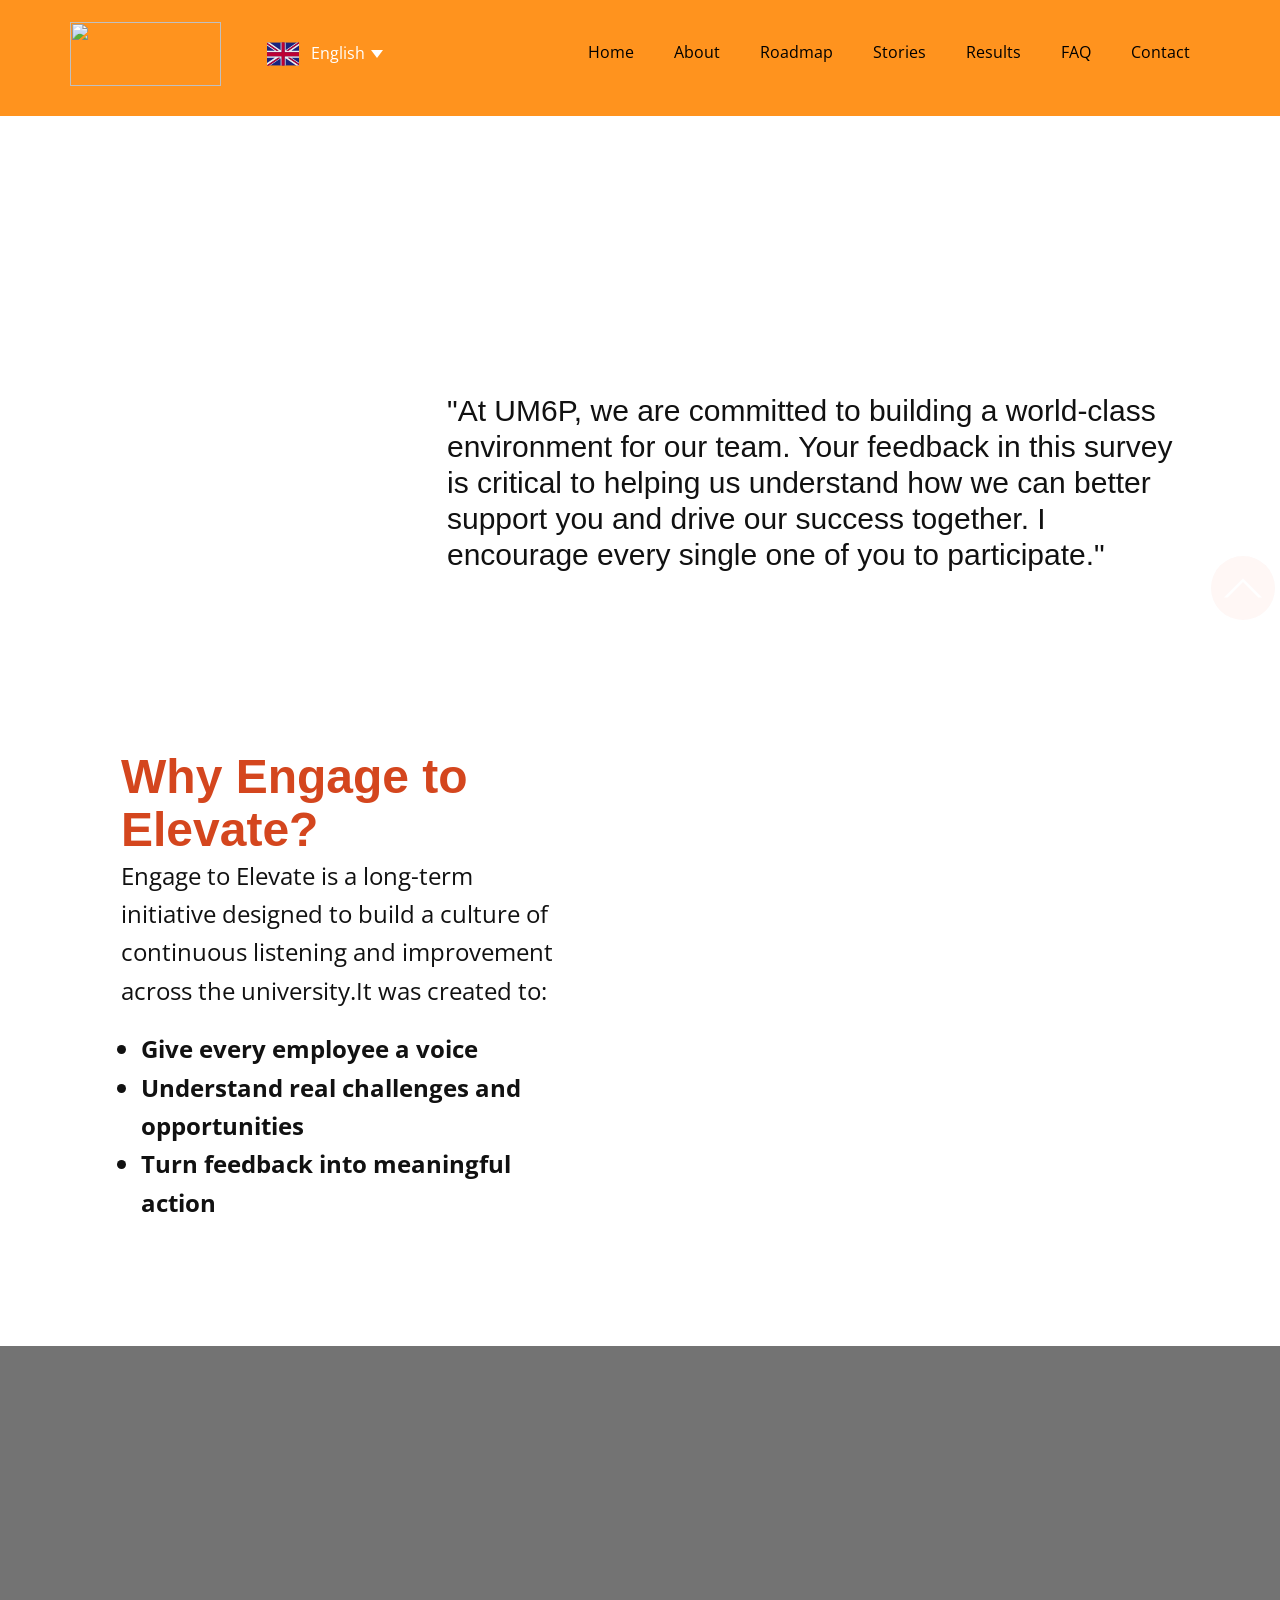
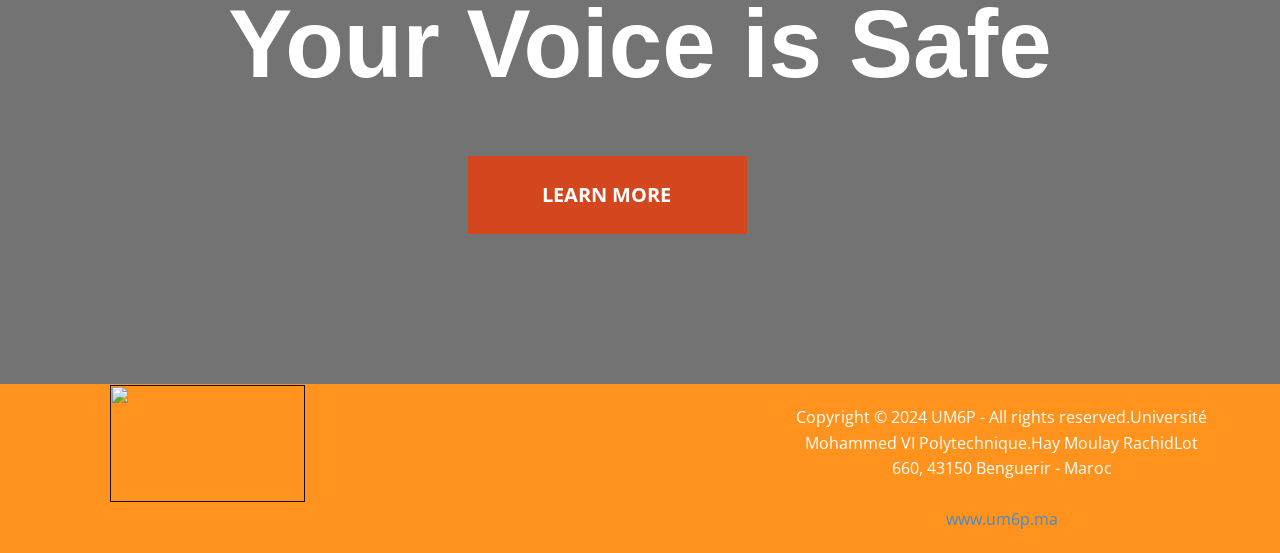
==== E2E-About.html @ 4bca71d7 "Add files via upload" ====
<!DOCTYPE html>
<html style="font-size: 16px;" lang="en-US"><head>
    <meta name="viewport" content="width=device-width, initial-scale=1.0">
    <meta charset="utf-8">
    <meta name="keywords" content="​Why Engage to Elevate?, ​&nbsp;​Your Voice is Safe">
    <meta name="description" content="">
    <title>E2E About</title>
    <link rel="stylesheet" href="nicepage.css" media="screen">
<link rel="stylesheet" href="E2E-About.css" media="screen">
    <script class="u-script" type="text/javascript" src="jquery.js" defer=""></script>
    <script class="u-script" type="text/javascript" src="nicepage.js" defer=""></script>
    <meta name="generator" content="Nicepage 8.4.0, nicepage.com">
    <link rel="icon" href="images/favicon.png">
    
    
    
    
    
    
    <link id="u-page-google-font" rel="stylesheet" href="https://fonts.googleapis.com/css2?display=swap&amp;family=Open+Sans:ital,wght@0,300;0,400;0,500;0,600;0,700;0,800;1,300;1,400;1,500;1,600;1,700;1,800">
    <script type="application/ld+json">{
		"@context": "http://schema.org",
		"@type": "Organization",
		"name": "engage2elevate",
		"logo": "images/Engage2ElevateLogo.png"
}</script>
    <meta name="theme-color" content="#478ac9">
    <meta property="og:title" content="E2E About">
    <meta property="og:description" content="">
    <meta property="og:type" content="website">
  <meta data-intl-tel-input-cdn-path="intlTelInput/"></head>
  <body data-path-to-root="./" data-include-products="false" class="u-body u-clearfix u-xxl-mode" data-lang="en"><header class="u-clearfix u-custom-color-1 u-header u-header" id="header"><div class="u-clearfix u-sheet u-sheet-1">
        <a href="#" class="u-image u-logo u-image-1" data-image-width="1593" data-image-height="675" data-lang-fr="#" data-lang-en="#">
          <img src="images/Engage2ElevateLogo.png" class="u-logo-image u-logo-image-1">
        </a>
        <nav class="u-menu u-menu-one-level u-offcanvas u-menu-1" role="navigation">
          <div class="menu-collapse" style="font-size: 1rem; letter-spacing: 0px;">
            <a class="u-button-style u-custom-border u-custom-left-right-menu-spacing u-custom-padding-bottom u-custom-text-active-color u-custom-text-color u-custom-text-hover-color u-custom-top-bottom-menu-spacing u-hamburger-link u-nav-link u-text-active-palette-1-base u-text-custom-color-3 u-text-hover-palette-2-base" href="#" tabindex="-1" aria-label="Open menu" aria-controls="c2e6">
              <svg class="u-svg-link" viewBox="0 0 24 24"><use xlink:href="#menu-hamburger"></use></svg>
              <svg class="u-svg-content" version="1.1" id="menu-hamburger" viewBox="0 0 16 16" x="0px" y="0px" xmlns:xlink="http://www.w3.org/1999/xlink" xmlns="http://www.w3.org/2000/svg"><g><rect y="1" width="16" height="2"></rect><rect y="7" width="16" height="2"></rect><rect y="13" width="16" height="2"></rect>
</g></svg>
            </a>
          </div>
          <div class="u-custom-menu u-nav-container">
            <ul role="menubar" class="u-nav u-unstyled u-nav-1"><li role="none" class="u-nav-item"><a role="menuitem" class="u-button-style u-nav-link u-text-active-black u-text-black u-text-hover-custom-color-3 u-nav-link-2" href="./" data-lang-fr="{&quot;content&quot;:&quot;Accueil&quot;,&quot;href&quot;:&quot;Home.html&quot;}" data-lang-en="{&quot;content&quot;:&quot;Home&quot;,&quot;href&quot;:&quot;Home.html&quot;}">Home</a>
</li><li role="none" class="u-nav-item"><a role="menuitem" class="u-button-style u-nav-link u-text-active-black u-text-black u-text-hover-custom-color-3 u-nav-link-2" href="E2E-About.html" data-lang-fr="{&quot;content&quot;:&quot;À propos&quot;,&quot;href&quot;:&quot;E2E-About.html&quot;}" data-lang-en="{&quot;content&quot;:&quot;About&quot;,&quot;href&quot;:&quot;E2E-About.html&quot;}">About</a>
</li><li role="none" class="u-nav-item"><a role="menuitem" class="u-button-style u-nav-link u-text-active-black u-text-black u-text-hover-custom-color-3 u-nav-link-2" href="E2E-Roadmap.html" data-lang-fr="{&quot;content&quot;:&quot;Feuille de route&quot;,&quot;href&quot;:&quot;E2E-Roadmap.html&quot;}" data-lang-en="{&quot;content&quot;:&quot;Roadmap&quot;,&quot;href&quot;:&quot;E2E-Roadmap.html&quot;}">Roadmap</a>
</li><li role="none" class="u-nav-item"><a role="menuitem" class="u-button-style u-nav-link u-text-active-black u-text-black u-text-hover-custom-color-3 u-nav-link-2" href="E2E-Stories.html" data-lang-fr="{&quot;content&quot;:&quot;Histoires&quot;,&quot;href&quot;:&quot;E2E-Stories.html&quot;}" data-lang-en="{&quot;content&quot;:&quot;Stories&quot;,&quot;href&quot;:&quot;E2E-Stories.html&quot;}">Stories</a>
</li><li role="none" class="u-nav-item"><a role="menuitem" class="u-button-style u-nav-link u-text-active-black u-text-black u-text-hover-custom-color-3 u-nav-link-2" href="E2E-Results.html" data-lang-en="{&quot;content&quot;:&quot;Results&quot;,&quot;href&quot;:&quot;E2E-Results.html&quot;}" data-lang-fr="{&quot;content&quot;:&quot;Résultats&quot;,&quot;href&quot;:&quot;E2E-Results.html&quot;}">Results</a>
</li><li role="none" class="u-nav-item"><a role="menuitem" class="u-button-style u-nav-link u-text-active-black u-text-black u-text-hover-custom-color-3 u-nav-link-2" href="E2E-FAQ.html" data-lang-fr="{&quot;content&quot;:&quot;FAQ&quot;,&quot;href&quot;:&quot;E2E-FAQ.html&quot;}" data-lang-en="{&quot;content&quot;:&quot;FAQ&quot;,&quot;href&quot;:&quot;E2E-FAQ.html&quot;}">FAQ</a>
</li><li role="none" class="u-nav-item"><a role="menuitem" class="u-button-style u-nav-link u-text-active-black u-text-black u-text-hover-custom-color-3 u-nav-link-2" href="E2E-Contact.html" data-lang-fr="{&quot;content&quot;:&quot;Contacter&quot;,&quot;href&quot;:&quot;E2E-Contact.html&quot;}" data-lang-en="{&quot;content&quot;:&quot;Contact&quot;,&quot;href&quot;:&quot;E2E-Contact.html&quot;}">Contact</a>
</li></ul>
          </div>
          <div class="u-custom-menu u-nav-container-collapse" id="c2e6" role="region" aria-label="Menu panel">
            <div class="u-black u-container-style u-inner-container-layout u-opacity u-opacity-95 u-sidenav">
              <div class="u-inner-container-layout u-sidenav-overflow">
                <div class="u-menu-close" tabindex="-1" aria-label="Close menu"></div>
                <ul class="u-align-center u-nav u-popupmenu-items u-unstyled u-nav-2" role="menubar"><li role="none" class="u-nav-item"><a role="menuitem" class="u-button-style u-nav-link" href="./" data-lang-fr="{&quot;content&quot;:&quot;Accueil&quot;,&quot;href&quot;:&quot;Home.html&quot;}" data-lang-en="{&quot;content&quot;:&quot;Home&quot;,&quot;href&quot;:&quot;Home.html&quot;}">Home</a>
</li><li role="none" class="u-nav-item"><a role="menuitem" class="u-button-style u-nav-link" href="E2E-About.html" data-lang-fr="{&quot;content&quot;:&quot;À propos&quot;,&quot;href&quot;:&quot;E2E-About.html&quot;}" data-lang-en="{&quot;content&quot;:&quot;About&quot;,&quot;href&quot;:&quot;E2E-About.html&quot;}">About</a>
</li><li role="none" class="u-nav-item"><a role="menuitem" class="u-button-style u-nav-link" href="E2E-Roadmap.html" data-lang-fr="{&quot;content&quot;:&quot;Feuille de route&quot;,&quot;href&quot;:&quot;E2E-Roadmap.html&quot;}" data-lang-en="{&quot;content&quot;:&quot;Roadmap&quot;,&quot;href&quot;:&quot;E2E-Roadmap.html&quot;}">Roadmap</a>
</li><li role="none" class="u-nav-item"><a role="menuitem" class="u-button-style u-nav-link" href="E2E-Stories.html" data-lang-fr="{&quot;content&quot;:&quot;Histoires&quot;,&quot;href&quot;:&quot;E2E-Stories.html&quot;}" data-lang-en="{&quot;content&quot;:&quot;Stories&quot;,&quot;href&quot;:&quot;E2E-Stories.html&quot;}">Stories</a>
</li><li role="none" class="u-nav-item"><a role="menuitem" class="u-button-style u-nav-link" href="E2E-Results.html" data-lang-en="{&quot;content&quot;:&quot;Results&quot;,&quot;href&quot;:&quot;E2E-Results.html&quot;}" data-lang-fr="{&quot;content&quot;:&quot;Résultats&quot;,&quot;href&quot;:&quot;E2E-Results.html&quot;}">Results</a>
</li><li role="none" class="u-nav-item"><a role="menuitem" class="u-button-style u-nav-link" href="E2E-FAQ.html" data-lang-fr="{&quot;content&quot;:&quot;FAQ&quot;,&quot;href&quot;:&quot;E2E-FAQ.html&quot;}" data-lang-en="{&quot;content&quot;:&quot;FAQ&quot;,&quot;href&quot;:&quot;E2E-FAQ.html&quot;}">FAQ</a>
</li><li role="none" class="u-nav-item"><a role="menuitem" class="u-button-style u-nav-link" href="E2E-Contact.html" data-lang-fr="{&quot;content&quot;:&quot;Contacter&quot;,&quot;href&quot;:&quot;E2E-Contact.html&quot;}" data-lang-en="{&quot;content&quot;:&quot;Contact&quot;,&quot;href&quot;:&quot;E2E-Contact.html&quot;}">Contact</a>
</li></ul>
              </div>
            </div>
            <div class="u-black u-menu-overlay u-opacity u-opacity-70"></div>
          </div>
        </nav>
        <div class="u-h-spacing-12 u-language u-language-content-icon-text u-language-layout-dropdown u-v-spacing-6 u-language-1">
          <a class="u-language-active u-language-url" data-lang-text="English" href="#" data-language="en">
            <svg class="u-caret u-caret-svg" version="1.1" id="Layer_1" xmlns="http://www.w3.org/2000/svg" xmlns:xlink="http://www.w3.org/1999/xlink" x="0px" y="0px" width="16px" height="16px" viewBox="0 0 16 16" style="fill:currentColor;" xml:space="preserve"><polygon class="st0" points="8,12 2,4 14,4 "></polygon></svg><span class="u-icon u-language-en u-language-icon u-icon-1"><svg xmlns="http://www.w3.org/2000/svg" xmlns:xlink="http://www.w3.org/1999/xlink" version="1.1" xml:space="preserve" class="u-svg-content" viewBox="0 0 112 112" x="0px" y="0px" style="width: 1em; height: 1em;"><rect y="16" fill="#19237F" width="112" height="80"></rect><path fill="#EDEDED" d="M47.8,16h3.5v33.7H0v-4.8h27.5L0,25.9v-3.8l33.2,22.8h7.7L0,16.8V16h8.8l39,26.9V16z M75,44.9h-7.7L109.4,16
	h-5.1L65.1,42.9V16h-3.4v33.7H112v-4.8H85.4L112,26.6v-7L75,44.9z M61.7,96h3.4V70.7l37,25.3h9.9v-0.8L73.2,68.7H81l31,21.2v-3.1
	L85.4,68.7H112v-4.8H61.7V96z M0,68.7h27.5L0,87.7v7.8l39.1-26.8h7.8L7.1,96H11l36.8-25.3V96h3.5V63.9H0V68.7z"></path><path fill="#BD0034" d="M112,16v3.6L75,44.9h-7.7L109.4,16H112z M73.2,68.7L112,95.2v-5.3L81,68.7H73.2z M40.9,44.9L0,16.8v5.3
	l33.2,22.8C33.2,44.9,40.9,44.9,40.9,44.9z M39.1,68.7L0,95.5V96h7.1l39.8-27.3H39.1z M61.7,16H51.3v33.7H0v14.2h51.3V96h10.4V63.9
	H112V49.7H61.7V16z"></path></svg></span>
          </a>
          <div class="u-border-1 u-border-grey-15 u-h-spacing-12 u-language-dropdown u-v-spacing-6 u-white">
            <a class="u-language-dropdown-url u-language-url" data-lang-text="English" href="./E2E-About.html" data-language="en"><span class="u-icon u-language-en u-language-icon u-icon-1"><svg xmlns="http://www.w3.org/2000/svg" xmlns:xlink="http://www.w3.org/1999/xlink" version="1.1" xml:space="preserve" class="u-svg-content" viewBox="0 0 112 112" x="0px" y="0px" style="width: 1em; height: 1em;"><rect y="16" fill="#19237F" width="112" height="80"></rect><path fill="#EDEDED" d="M47.8,16h3.5v33.7H0v-4.8h27.5L0,25.9v-3.8l33.2,22.8h7.7L0,16.8V16h8.8l39,26.9V16z M75,44.9h-7.7L109.4,16
	h-5.1L65.1,42.9V16h-3.4v33.7H112v-4.8H85.4L112,26.6v-7L75,44.9z M61.7,96h3.4V70.7l37,25.3h9.9v-0.8L73.2,68.7H81l31,21.2v-3.1
	L85.4,68.7H112v-4.8H61.7V96z M0,68.7h27.5L0,87.7v7.8l39.1-26.8h7.8L7.1,96H11l36.8-25.3V96h3.5V63.9H0V68.7z"></path><path fill="#BD0034" d="M112,16v3.6L75,44.9h-7.7L109.4,16H112z M73.2,68.7L112,95.2v-5.3L81,68.7H73.2z M40.9,44.9L0,16.8v5.3
	l33.2,22.8C33.2,44.9,40.9,44.9,40.9,44.9z M39.1,68.7L0,95.5V96h7.1l39.8-27.3H39.1z M61.7,16H51.3v33.7H0v14.2h51.3V96h10.4V63.9
	H112V49.7H61.7V16z"></path></svg></span>
            </a>
            <a class="u-language-dropdown-url u-language-url" data-lang-text="French (Français)" href="./fr/E2E-About.html" data-language="fr"><span class="u-icon u-language-fr u-language-icon u-icon-3"><svg xmlns="http://www.w3.org/2000/svg" xmlns:xlink="http://www.w3.org/1999/xlink" version="1.1" xml:space="preserve" class="u-svg-content" viewBox="0 0 112 112" x="0px" y="0px" style="width: 1em; height: 1em;"><rect y="16" fill="#EDEDED" width="112" height="80"></rect><rect y="16" fill="#323E95" width="37.3" height="80"></rect><rect x="74.7" y="16" fill="#D80031" width="37.3" height="80"></rect></svg></span>
            </a>
          </div>
        </div>
      </div></header>
    <section class="u-clearfix u-image u-section-1" id="block-7" data-image-width="1600" data-image-height="900">
      <div class="u-clearfix u-sheet u-sheet-1">
        <h3 class="u-align-left u-text u-text-1"> "At UM6P, we are committed to building a world-class environment for our team. Your feedback in this survey is critical to helping us understand how we can better support you and drive our success together. I encourage every single one of you to participate."<br>
        </h3>
      </div>
    </section>
    <section class="u-clearfix u-container-align-center u-section-2" id="block-3">
      <div class="u-clearfix u-sheet u-valign-middle-xxl u-sheet-1">
        <div class="data-layout-selected u-clearfix u-expanded-width u-gutter-0 u-layout-wrap u-layout-wrap-1">
          <div class="u-layout" style="">
            <div class="u-layout-row" style="">
              <div class="u-align-left u-container-align-left u-container-style u-layout-cell u-left-cell u-size-30 u-size-xs-60 u-white u-layout-cell-1" src="">
                <div class="u-container-layout u-valign-middle-lg u-valign-middle-md u-valign-middle-sm u-valign-middle-xs u-valign-top-xl u-container-layout-1">
                  <h2 class="u-text u-text-custom-color-2 u-text-1"> Why Engage to Elevate?</h2>
                  <p class="u-text u-text-2"> Engage to Elevate is a long-term initiative designed to build a culture of continuous listening and improvement across the university.It was created to:<br>
                  </p>
                  <ul class="u-text u-text-3">
                    <li>Give every employee a voice</li>
                    <li>Understand real challenges and opportunities</li>
                    <li>Turn feedback into meaningful action</li>
                  </ul>
                </div>
              </div>
              <div class="u-align-center u-container-align-center u-container-style u-image u-layout-cell u-right-cell u-size-30 u-size-xs-60 u-image-1" src="" data-image-width="1080" data-image-height="1080">
                <div class="u-container-layout u-valign-middle u-container-layout-2" src=""></div>
              </div>
            </div>
          </div>
        </div>
      </div>
    </section>
    <section class="u-align-center u-clearfix u-image u-shading u-section-3" id="block-5" data-image-width="3150" data-image-height="1773">
      <div class="u-clearfix u-sheet u-sheet-1">
        <h1 class="u-align-left u-text u-text-default u-title u-text-1"> Your Voice is Safe</h1>
        <a href="https://mysya.net/blog" class="u-active-custom-color-1 u-align-center u-btn u-button-style u-custom-color-2 u-hover-custom-color-1 u-btn-1" title="confidentiality" target="_blank">learn more </a>
      </div>
    </section>
    
    
    
    
    <footer class="u-align-center u-clearfix u-container-align-center u-container-align-center-lg u-container-align-center-md u-container-align-center-sm u-container-align-center-xl u-custom-color-1 u-footer u-footer" id="footer"><div class="u-clearfix u-sheet u-valign-middle-lg u-sheet-1">
        <a href="" class="u-image u-logo u-image-1" data-image-width="3456" data-image-height="2072" data-lang-fr="" data-lang-en="">
          <img src="images/UM6P----Human-Capital-Division.png" class="u-logo-image u-logo-image-1">
        </a>
        <p class="u-small-text u-text u-text-variant u-text-1" data-lang-fr="​Copyright © 2024 UM6P - Tous droits réservés. Université Mohammed VI Polytechnique. Hay Moulay Rachid Lot 660, 43150 Benguerir - Maroc<br><br><a href=&quot;https://eur03.safelinks.protection.outlook.com/?url=http%3A%2F%2Fwww.um6p.ma%2F&amp;amp;data=05%7C02%7CTonietta.DEVOE%40um6p.ma%7Ca66d394acc35431f78bb08de7b891f39%7C39626157a047468987a26fa645cb5cb7%7C1%7C0%7C639084026495530843%7CUnknown%7CTWFpbGZsb3d8eyJFbXB0eU1hcGkiOnRydWUsIlYiOiIwLjAuMDAwMCIsIlAiOiJXaW4zMiIsIkFOIjoiTWFpbCIsIldUIjoyfQ%3D%3D%7C0%7C%7C%7C&amp;amp;sdata=8UMZNv0HcoSWDBtUooW9el2CQZASoYXInahtbAmEhaM%3D&amp;amp;reserved=0&quot; target=&quot;_blank&quot; rel=&quot;noopener nofollow&quot; class=&quot;a_GcMg u-active-none u-border-none u-btn u-button-style u-hover-none u-none u-text-palette-1-base u-block-control u-btn-1&quot; data-lang-fr=&quot;{&amp;quot;content&amp;quot;:&amp;quot;www.um6p.ma&amp;quot;,&amp;quot;href&amp;quot;:&amp;quot;https://eur03.safelinks.protection.outlook.com/?url=http%3A%2F%2Fwww.um6p.ma%2F&amp;amp;data=05%7C02%7CTonietta.DEVOE%40um6p.ma%7Ca66d394acc35431f78bb08de7b891f39%7C39626157a047468987a26fa645cb5cb7%7C1%7C0%7C639084026495530843%7CUnknown%7CTWFpbGZsb3d8eyJFbXB0eU1hcGkiOnRydWUsIlYiOiIwLjAuMDAwMCIsIlAiOiJXaW4zMiIsIkFOIjoiTWFpbCIsIldUIjoyfQ%3D%3D%7C0%7C%7C%7C&amp;amp;sdata=8UMZNv0HcoSWDBtUooW9el2CQZASoYXInahtbAmEhaM%3D&amp;amp;reserved=0&amp;quot;}&quot; data-lang-en=&quot;{&amp;quot;content&amp;quot;:&amp;quot;www.um6p.ma&amp;quot;,&amp;quot;href&amp;quot;:&amp;quot;https://eur03.safelinks.protection.outlook.com/?url=http%3A%2F%2Fwww.um6p.ma%2F&amp;amp;data=05%7C02%7CTonietta.DEVOE%40um6p.ma%7Ca66d394acc35431f78bb08de7b891f39%7C39626157a047468987a26fa645cb5cb7%7C1%7C0%7C639084026495530843%7CUnknown%7CTWFpbGZsb3d8eyJFbXB0eU1hcGkiOnRydWUsIlYiOiIwLjAuMDAwMCIsIlAiOiJXaW4zMiIsIkFOIjoiTWFpbCIsIldUIjoyfQ%3D%3D%7C0%7C%7C%7C&amp;amp;sdata=8UMZNv0HcoSWDBtUooW9el2CQZASoYXInahtbAmEhaM%3D&amp;amp;reserved=0&amp;quot;}&quot; style=&quot;background-image: none; padding-top: 0px; padding-bottom: 0px; padding-left: 0px; padding-right: 0px&quot; data-block=&quot;297&quot;>www.um6p.ma</a>" data-lang-en="​Copyright © 2024 UM6P - All rights reserved.Université Mohammed VI Polytechnique.Hay Moulay RachidLot 660, 43150 Benguerir - Maroc<br><br><a href=&quot;https://eur03.safelinks.protection.outlook.com/?url=http%3A%2F%2Fwww.um6p.ma%2F&amp;amp;data=05%7C02%7CTonietta.DEVOE%40um6p.ma%7Ca66d394acc35431f78bb08de7b891f39%7C39626157a047468987a26fa645cb5cb7%7C1%7C0%7C639084026495530843%7CUnknown%7CTWFpbGZsb3d8eyJFbXB0eU1hcGkiOnRydWUsIlYiOiIwLjAuMDAwMCIsIlAiOiJXaW4zMiIsIkFOIjoiTWFpbCIsIldUIjoyfQ%3D%3D%7C0%7C%7C%7C&amp;amp;sdata=8UMZNv0HcoSWDBtUooW9el2CQZASoYXInahtbAmEhaM%3D&amp;amp;reserved=0&quot; target=&quot;_blank&quot; rel=&quot;noopener nofollow&quot; class=&quot;a_GcMg u-active-none u-border-none u-btn u-button-style u-hover-none u-none u-text-palette-1-base u-block-control u-btn-1&quot; data-lang-fr=&quot;{&amp;quot;content&amp;quot;:&amp;quot;www.um6p.ma&amp;quot;,&amp;quot;href&amp;quot;:&amp;quot;https://eur03.safelinks.protection.outlook.com/?url=http%3A%2F%2Fwww.um6p.ma%2F&amp;amp;data=05%7C02%7CTonietta.DEVOE%40um6p.ma%7Ca66d394acc35431f78bb08de7b891f39%7C39626157a047468987a26fa645cb5cb7%7C1%7C0%7C639084026495530843%7CUnknown%7CTWFpbGZsb3d8eyJFbXB0eU1hcGkiOnRydWUsIlYiOiIwLjAuMDAwMCIsIlAiOiJXaW4zMiIsIkFOIjoiTWFpbCIsIldUIjoyfQ%3D%3D%7C0%7C%7C%7C&amp;amp;sdata=8UMZNv0HcoSWDBtUooW9el2CQZASoYXInahtbAmEhaM%3D&amp;amp;reserved=0&amp;quot;}&quot; data-lang-en=&quot;{&amp;quot;content&amp;quot;:&amp;quot;www.um6p.ma&amp;quot;,&amp;quot;href&amp;quot;:&amp;quot;https://eur03.safelinks.protection.outlook.com/?url=http%3A%2F%2Fwww.um6p.ma%2F&amp;amp;data=05%7C02%7CTonietta.DEVOE%40um6p.ma%7Ca66d394acc35431f78bb08de7b891f39%7C39626157a047468987a26fa645cb5cb7%7C1%7C0%7C639084026495530843%7CUnknown%7CTWFpbGZsb3d8eyJFbXB0eU1hcGkiOnRydWUsIlYiOiIwLjAuMDAwMCIsIlAiOiJXaW4zMiIsIkFOIjoiTWFpbCIsIldUIjoyfQ%3D%3D%7C0%7C%7C%7C&amp;amp;sdata=8UMZNv0HcoSWDBtUooW9el2CQZASoYXInahtbAmEhaM%3D&amp;amp;reserved=0&amp;quot;}&quot; style=&quot;background-image: none; padding-top: 0px; padding-bottom: 0px; padding-left: 0px; padding-right: 0px&quot; data-block=&quot;375&quot;>www.um6p.ma</a>"> Copyright © 2024 UM6P - All rights reserved.Université Mohammed VI Polytechnique.Hay Moulay RachidLot 660, 43150 Benguerir - Maroc<br>
          <br>
          <a href="https://eur03.safelinks.protection.outlook.com/?url=http%3A%2F%2Fwww.um6p.ma%2F&amp;data=05%7C02%7CTonietta.DEVOE%40um6p.ma%7Ca66d394acc35431f78bb08de7b891f39%7C39626157a047468987a26fa645cb5cb7%7C1%7C0%7C639084026495530843%7CUnknown%7CTWFpbGZsb3d8eyJFbXB0eU1hcGkiOnRydWUsIlYiOiIwLjAuMDAwMCIsIlAiOiJXaW4zMiIsIkFOIjoiTWFpbCIsIldUIjoyfQ%3D%3D%7C0%7C%7C%7C&amp;sdata=8UMZNv0HcoSWDBtUooW9el2CQZASoYXInahtbAmEhaM%3D&amp;reserved=0" target="_blank" rel="noopener nofollow" class="a_GcMg u-active-none u-border-none u-btn u-button-style u-hover-none u-none u-text-palette-1-base u-btn-1" data-lang-fr="{&quot;content&quot;:&quot;www.um6p.ma&quot;,&quot;href&quot;:&quot;https://eur03.safelinks.protection.outlook.com/?url=http%3A%2F%2Fwww.um6p.ma%2F&amp;data=05%7C02%7CTonietta.DEVOE%40um6p.ma%7Ca66d394acc35431f78bb08de7b891f39%7C39626157a047468987a26fa645cb5cb7%7C1%7C0%7C639084026495530843%7CUnknown%7CTWFpbGZsb3d8eyJFbXB0eU1hcGkiOnRydWUsIlYiOiIwLjAuMDAwMCIsIlAiOiJXaW4zMiIsIkFOIjoiTWFpbCIsIldUIjoyfQ%3D%3D%7C0%7C%7C%7C&amp;sdata=8UMZNv0HcoSWDBtUooW9el2CQZASoYXInahtbAmEhaM%3D&amp;reserved=0&quot;}" data-lang-en="{&quot;content&quot;:&quot;www.um6p.ma&quot;,&quot;href&quot;:&quot;https://eur03.safelinks.protection.outlook.com/?url=http%3A%2F%2Fwww.um6p.ma%2F&amp;data=05%7C02%7CTonietta.DEVOE%40um6p.ma%7Ca66d394acc35431f78bb08de7b891f39%7C39626157a047468987a26fa645cb5cb7%7C1%7C0%7C639084026495530843%7CUnknown%7CTWFpbGZsb3d8eyJFbXB0eU1hcGkiOnRydWUsIlYiOiIwLjAuMDAwMCIsIlAiOiJXaW4zMiIsIkFOIjoiTWFpbCIsIldUIjoyfQ%3D%3D%7C0%7C%7C%7C&amp;sdata=8UMZNv0HcoSWDBtUooW9el2CQZASoYXInahtbAmEhaM%3D&amp;reserved=0&quot;}">www.um6p.ma</a>
        </p>
      </div></footer><span style="height: 64px; width: 64px; margin-left: 0px; margin-right: auto; margin-top: 0px; right: 5px; bottom: 280px; padding: 13px; background-image: none;" class="u-back-to-top u-custom-color-3 u-icon u-icon-circle u-opacity u-opacity-85" data-href="#"><svg class="u-svg-link" preserveAspectRatio="xMidYMin slice" viewBox="0 0 551.13 551.13"><use xmlns:xlink="http://www.w3.org/1999/xlink" xlink:href="#svg-1d98"></use></svg><svg class="u-svg-content" enable-background="new 0 0 551.13 551.13" viewBox="0 0 551.13 551.13" xmlns="http://www.w3.org/2000/svg" id="svg-1d98"><path d="m275.565 189.451 223.897 223.897h51.668l-275.565-275.565-275.565 275.565h51.668z"></path></svg></span>
  
</body></html>
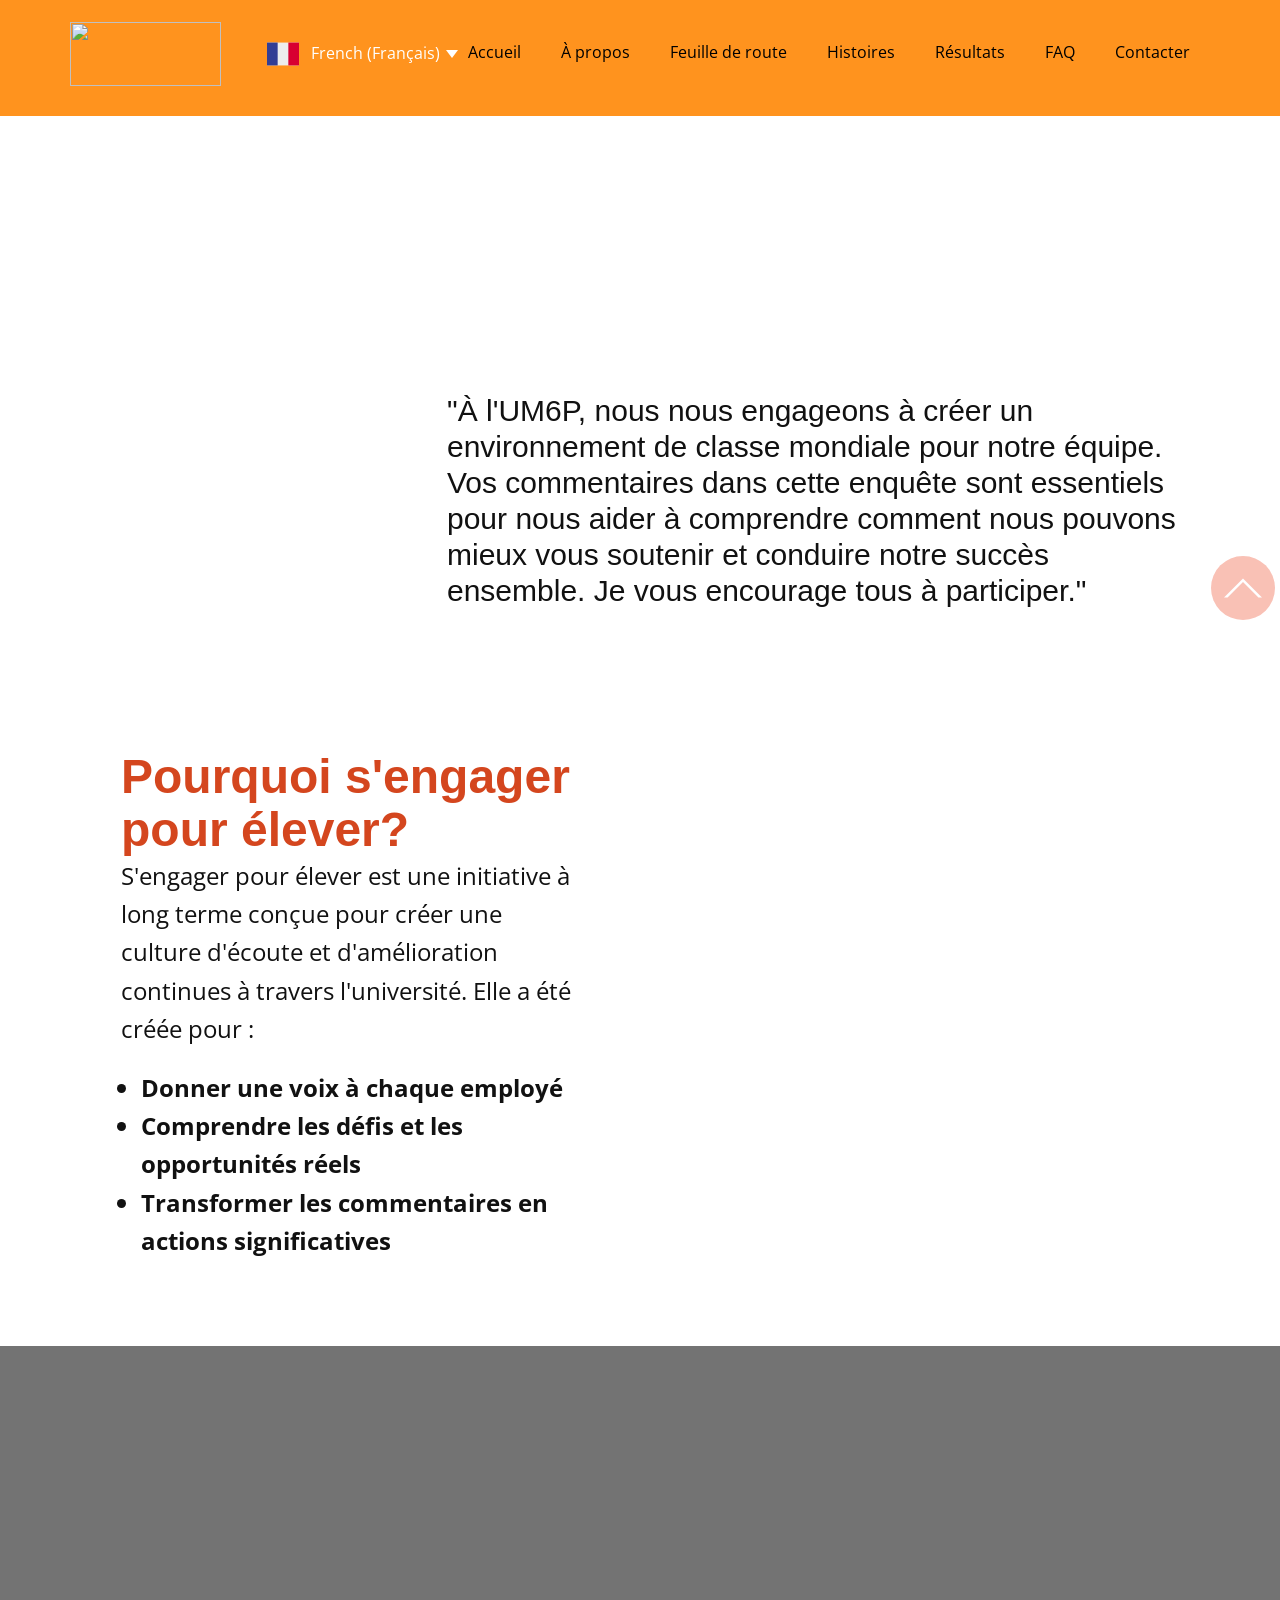
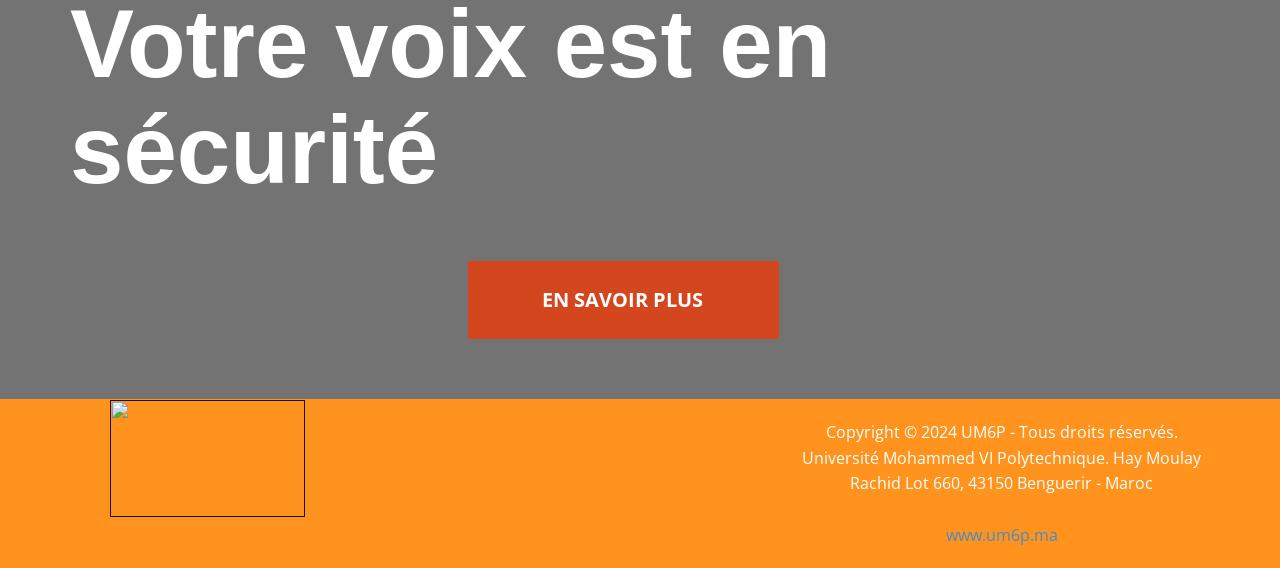
==== commit 637e84c9: "Add files via upload" ====
--- a/E2E-About.html
+++ b/E2E-About.html
@@ -1,16 +1,16 @@
 <!DOCTYPE html>
-<html style="font-size: 16px;" lang="en-US"><head>
+<html style="font-size: 16px;" lang="fr"><head>
     <meta name="viewport" content="width=device-width, initial-scale=1.0">
     <meta charset="utf-8">
-    <meta name="keywords" content="​Why Engage to Elevate?, ​&nbsp;​Your Voice is Safe">
+    <meta name="keywords" content="​Pourquoi s&amp;apos;engager pour élever?, ​&nbsp;​Votre voix est en sécurité">
     <meta name="description" content="">
     <title>E2E About</title>
-    <link rel="stylesheet" href="nicepage.css" media="screen">
-<link rel="stylesheet" href="E2E-About.css" media="screen">
-    <script class="u-script" type="text/javascript" src="jquery.js" defer=""></script>
-    <script class="u-script" type="text/javascript" src="nicepage.js" defer=""></script>
+    <link rel="stylesheet" href="../nicepage.css" media="screen">
+<link rel="stylesheet" href="../E2E-About.css" media="screen">
+    <script class="u-script" type="text/javascript" src="../jquery.js" defer=""></script>
+    <script class="u-script" type="text/javascript" src="../nicepage.js" defer=""></script>
     <meta name="generator" content="Nicepage 8.4.0, nicepage.com">
-    <link rel="icon" href="images/favicon.png">
+    <link rel="icon" href="../images/favicon.png">
     
     
     
@@ -22,16 +22,16 @@
 		"@context": "http://schema.org",
 		"@type": "Organization",
 		"name": "engage2elevate",
-		"logo": "images/Engage2ElevateLogo.png"
+		"logo": "../images/Engage2ElevateLogo.png"
 }</script>
     <meta name="theme-color" content="#478ac9">
-    <meta property="og:title" content="E2E About">
+    <meta property="og:title" content="">
     <meta property="og:description" content="">
     <meta property="og:type" content="website">
-  <meta data-intl-tel-input-cdn-path="intlTelInput/"></head>
-  <body data-path-to-root="./" data-include-products="false" class="u-body u-clearfix u-xxl-mode" data-lang="en"><header class="u-clearfix u-custom-color-1 u-header u-header" id="header"><div class="u-clearfix u-sheet u-sheet-1">
-        <a href="#" class="u-image u-logo u-image-1" data-image-width="1593" data-image-height="675" data-lang-fr="#" data-lang-en="#">
-          <img src="images/Engage2ElevateLogo.png" class="u-logo-image u-logo-image-1">
+  </head>
+  <body data-path-to-root="../" data-include-products="false" class="u-body u-clearfix u-xxl-mode" data-lang="fr"><header class="u-clearfix u-custom-color-1 u-header u-header" id="header"><div class="u-clearfix u-sheet u-sheet-1">
+        <a href="#" class="u-image u-logo u-image-1" data-image-width="1593" data-image-height="675">
+          <img src="../images/Engage2ElevateLogo.png" class="u-logo-image u-logo-image-1">
         </a>
         <nav class="u-menu u-menu-one-level u-offcanvas u-menu-1" role="navigation">
           <div class="menu-collapse" style="font-size: 1rem; letter-spacing: 0px;">
@@ -42,26 +42,26 @@
             </a>
           </div>
           <div class="u-custom-menu u-nav-container">
-            <ul role="menubar" class="u-nav u-unstyled u-nav-1"><li role="none" class="u-nav-item"><a role="menuitem" class="u-button-style u-nav-link u-text-active-black u-text-black u-text-hover-custom-color-3 u-nav-link-2" href="./" data-lang-fr="{&quot;content&quot;:&quot;Accueil&quot;,&quot;href&quot;:&quot;Home.html&quot;}" data-lang-en="{&quot;content&quot;:&quot;Home&quot;,&quot;href&quot;:&quot;Home.html&quot;}">Home</a>
-</li><li role="none" class="u-nav-item"><a role="menuitem" class="u-button-style u-nav-link u-text-active-black u-text-black u-text-hover-custom-color-3 u-nav-link-2" href="E2E-About.html" data-lang-fr="{&quot;content&quot;:&quot;À propos&quot;,&quot;href&quot;:&quot;E2E-About.html&quot;}" data-lang-en="{&quot;content&quot;:&quot;About&quot;,&quot;href&quot;:&quot;E2E-About.html&quot;}">About</a>
-</li><li role="none" class="u-nav-item"><a role="menuitem" class="u-button-style u-nav-link u-text-active-black u-text-black u-text-hover-custom-color-3 u-nav-link-2" href="E2E-Roadmap.html" data-lang-fr="{&quot;content&quot;:&quot;Feuille de route&quot;,&quot;href&quot;:&quot;E2E-Roadmap.html&quot;}" data-lang-en="{&quot;content&quot;:&quot;Roadmap&quot;,&quot;href&quot;:&quot;E2E-Roadmap.html&quot;}">Roadmap</a>
-</li><li role="none" class="u-nav-item"><a role="menuitem" class="u-button-style u-nav-link u-text-active-black u-text-black u-text-hover-custom-color-3 u-nav-link-2" href="E2E-Stories.html" data-lang-fr="{&quot;content&quot;:&quot;Histoires&quot;,&quot;href&quot;:&quot;E2E-Stories.html&quot;}" data-lang-en="{&quot;content&quot;:&quot;Stories&quot;,&quot;href&quot;:&quot;E2E-Stories.html&quot;}">Stories</a>
-</li><li role="none" class="u-nav-item"><a role="menuitem" class="u-button-style u-nav-link u-text-active-black u-text-black u-text-hover-custom-color-3 u-nav-link-2" href="E2E-Results.html" data-lang-en="{&quot;content&quot;:&quot;Results&quot;,&quot;href&quot;:&quot;E2E-Results.html&quot;}" data-lang-fr="{&quot;content&quot;:&quot;Résultats&quot;,&quot;href&quot;:&quot;E2E-Results.html&quot;}">Results</a>
-</li><li role="none" class="u-nav-item"><a role="menuitem" class="u-button-style u-nav-link u-text-active-black u-text-black u-text-hover-custom-color-3 u-nav-link-2" href="E2E-FAQ.html" data-lang-fr="{&quot;content&quot;:&quot;FAQ&quot;,&quot;href&quot;:&quot;E2E-FAQ.html&quot;}" data-lang-en="{&quot;content&quot;:&quot;FAQ&quot;,&quot;href&quot;:&quot;E2E-FAQ.html&quot;}">FAQ</a>
-</li><li role="none" class="u-nav-item"><a role="menuitem" class="u-button-style u-nav-link u-text-active-black u-text-black u-text-hover-custom-color-3 u-nav-link-2" href="E2E-Contact.html" data-lang-fr="{&quot;content&quot;:&quot;Contacter&quot;,&quot;href&quot;:&quot;E2E-Contact.html&quot;}" data-lang-en="{&quot;content&quot;:&quot;Contact&quot;,&quot;href&quot;:&quot;E2E-Contact.html&quot;}">Contact</a>
+            <ul role="menubar" class="u-nav u-unstyled u-nav-1"><li role="none" class="u-nav-item"><a role="menuitem" class="u-button-style u-nav-link u-text-active-black u-text-black u-text-hover-custom-color-3 u-nav-link-2" href="../fr/">Accueil</a>
+</li><li role="none" class="u-nav-item"><a role="menuitem" class="u-button-style u-nav-link u-text-active-black u-text-black u-text-hover-custom-color-3 u-nav-link-2" href="E2E-About.html">À propos</a>
+</li><li role="none" class="u-nav-item"><a role="menuitem" class="u-button-style u-nav-link u-text-active-black u-text-black u-text-hover-custom-color-3 u-nav-link-2" href="E2E-Roadmap.html">Feuille de route</a>
+</li><li role="none" class="u-nav-item"><a role="menuitem" class="u-button-style u-nav-link u-text-active-black u-text-black u-text-hover-custom-color-3 u-nav-link-2" href="E2E-Stories.html">Histoires</a>
+</li><li role="none" class="u-nav-item"><a role="menuitem" class="u-button-style u-nav-link u-text-active-black u-text-black u-text-hover-custom-color-3 u-nav-link-2" href="E2E-Results.html">Résultats</a>
+</li><li role="none" class="u-nav-item"><a role="menuitem" class="u-button-style u-nav-link u-text-active-black u-text-black u-text-hover-custom-color-3 u-nav-link-2" href="E2E-FAQ.html">FAQ</a>
+</li><li role="none" class="u-nav-item"><a role="menuitem" class="u-button-style u-nav-link u-text-active-black u-text-black u-text-hover-custom-color-3 u-nav-link-2" href="E2E-Contact.html">Contacter</a>
 </li></ul>
           </div>
           <div class="u-custom-menu u-nav-container-collapse" id="c2e6" role="region" aria-label="Menu panel">
             <div class="u-black u-container-style u-inner-container-layout u-opacity u-opacity-95 u-sidenav">
               <div class="u-inner-container-layout u-sidenav-overflow">
                 <div class="u-menu-close" tabindex="-1" aria-label="Close menu"></div>
-                <ul class="u-align-center u-nav u-popupmenu-items u-unstyled u-nav-2" role="menubar"><li role="none" class="u-nav-item"><a role="menuitem" class="u-button-style u-nav-link" href="./" data-lang-fr="{&quot;content&quot;:&quot;Accueil&quot;,&quot;href&quot;:&quot;Home.html&quot;}" data-lang-en="{&quot;content&quot;:&quot;Home&quot;,&quot;href&quot;:&quot;Home.html&quot;}">Home</a>
-</li><li role="none" class="u-nav-item"><a role="menuitem" class="u-button-style u-nav-link" href="E2E-About.html" data-lang-fr="{&quot;content&quot;:&quot;À propos&quot;,&quot;href&quot;:&quot;E2E-About.html&quot;}" data-lang-en="{&quot;content&quot;:&quot;About&quot;,&quot;href&quot;:&quot;E2E-About.html&quot;}">About</a>
-</li><li role="none" class="u-nav-item"><a role="menuitem" class="u-button-style u-nav-link" href="E2E-Roadmap.html" data-lang-fr="{&quot;content&quot;:&quot;Feuille de route&quot;,&quot;href&quot;:&quot;E2E-Roadmap.html&quot;}" data-lang-en="{&quot;content&quot;:&quot;Roadmap&quot;,&quot;href&quot;:&quot;E2E-Roadmap.html&quot;}">Roadmap</a>
-</li><li role="none" class="u-nav-item"><a role="menuitem" class="u-button-style u-nav-link" href="E2E-Stories.html" data-lang-fr="{&quot;content&quot;:&quot;Histoires&quot;,&quot;href&quot;:&quot;E2E-Stories.html&quot;}" data-lang-en="{&quot;content&quot;:&quot;Stories&quot;,&quot;href&quot;:&quot;E2E-Stories.html&quot;}">Stories</a>
-</li><li role="none" class="u-nav-item"><a role="menuitem" class="u-button-style u-nav-link" href="E2E-Results.html" data-lang-en="{&quot;content&quot;:&quot;Results&quot;,&quot;href&quot;:&quot;E2E-Results.html&quot;}" data-lang-fr="{&quot;content&quot;:&quot;Résultats&quot;,&quot;href&quot;:&quot;E2E-Results.html&quot;}">Results</a>
-</li><li role="none" class="u-nav-item"><a role="menuitem" class="u-button-style u-nav-link" href="E2E-FAQ.html" data-lang-fr="{&quot;content&quot;:&quot;FAQ&quot;,&quot;href&quot;:&quot;E2E-FAQ.html&quot;}" data-lang-en="{&quot;content&quot;:&quot;FAQ&quot;,&quot;href&quot;:&quot;E2E-FAQ.html&quot;}">FAQ</a>
-</li><li role="none" class="u-nav-item"><a role="menuitem" class="u-button-style u-nav-link" href="E2E-Contact.html" data-lang-fr="{&quot;content&quot;:&quot;Contacter&quot;,&quot;href&quot;:&quot;E2E-Contact.html&quot;}" data-lang-en="{&quot;content&quot;:&quot;Contact&quot;,&quot;href&quot;:&quot;E2E-Contact.html&quot;}">Contact</a>
+                <ul class="u-align-center u-nav u-popupmenu-items u-unstyled u-nav-2" role="menubar"><li role="none" class="u-nav-item"><a role="menuitem" class="u-button-style u-nav-link" href="../fr/">Accueil</a>
+</li><li role="none" class="u-nav-item"><a role="menuitem" class="u-button-style u-nav-link" href="E2E-About.html">À propos</a>
+</li><li role="none" class="u-nav-item"><a role="menuitem" class="u-button-style u-nav-link" href="E2E-Roadmap.html">Feuille de route</a>
+</li><li role="none" class="u-nav-item"><a role="menuitem" class="u-button-style u-nav-link" href="E2E-Stories.html">Histoires</a>
+</li><li role="none" class="u-nav-item"><a role="menuitem" class="u-button-style u-nav-link" href="E2E-Results.html">Résultats</a>
+</li><li role="none" class="u-nav-item"><a role="menuitem" class="u-button-style u-nav-link" href="E2E-FAQ.html">FAQ</a>
+</li><li role="none" class="u-nav-item"><a role="menuitem" class="u-button-style u-nav-link" href="E2E-Contact.html">Contacter</a>
 </li></ul>
               </div>
             </div>
@@ -69,29 +69,24 @@
           </div>
         </nav>
         <div class="u-h-spacing-12 u-language u-language-content-icon-text u-language-layout-dropdown u-v-spacing-6 u-language-1">
-          <a class="u-language-active u-language-url" data-lang-text="English" href="#" data-language="en">
-            <svg class="u-caret u-caret-svg" version="1.1" id="Layer_1" xmlns="http://www.w3.org/2000/svg" xmlns:xlink="http://www.w3.org/1999/xlink" x="0px" y="0px" width="16px" height="16px" viewBox="0 0 16 16" style="fill:currentColor;" xml:space="preserve"><polygon class="st0" points="8,12 2,4 14,4 "></polygon></svg><span class="u-icon u-language-en u-language-icon u-icon-1"><svg xmlns="http://www.w3.org/2000/svg" xmlns:xlink="http://www.w3.org/1999/xlink" version="1.1" xml:space="preserve" class="u-svg-content" viewBox="0 0 112 112" x="0px" y="0px" style="width: 1em; height: 1em;"><rect y="16" fill="#19237F" width="112" height="80"></rect><path fill="#EDEDED" d="M47.8,16h3.5v33.7H0v-4.8h27.5L0,25.9v-3.8l33.2,22.8h7.7L0,16.8V16h8.8l39,26.9V16z M75,44.9h-7.7L109.4,16
-	h-5.1L65.1,42.9V16h-3.4v33.7H112v-4.8H85.4L112,26.6v-7L75,44.9z M61.7,96h3.4V70.7l37,25.3h9.9v-0.8L73.2,68.7H81l31,21.2v-3.1
-	L85.4,68.7H112v-4.8H61.7V96z M0,68.7h27.5L0,87.7v7.8l39.1-26.8h7.8L7.1,96H11l36.8-25.3V96h3.5V63.9H0V68.7z"></path><path fill="#BD0034" d="M112,16v3.6L75,44.9h-7.7L109.4,16H112z M73.2,68.7L112,95.2v-5.3L81,68.7H73.2z M40.9,44.9L0,16.8v5.3
-	l33.2,22.8C33.2,44.9,40.9,44.9,40.9,44.9z M39.1,68.7L0,95.5V96h7.1l39.8-27.3H39.1z M61.7,16H51.3v33.7H0v14.2h51.3V96h10.4V63.9
-	H112V49.7H61.7V16z"></path></svg></span>
-          </a>
+          <a class="u-language-active u-language-url" data-lang-text="French (Français)" href="#" data-language="fr">
+            <svg class="u-caret u-caret-svg" version="1.1" id="Layer_1" xmlns="http://www.w3.org/2000/svg" xmlns:xlink="http://www.w3.org/1999/xlink" x="0px" y="0px" width="16px" height="16px" viewBox="0 0 16 16" style="fill:currentColor;" xml:space="preserve"><polygon class="st0" points="8,12 2,4 14,4 "></polygon></svg>
+          <span class="u-icon u-language-fr u-language-icon u-icon-3"><svg xmlns="http://www.w3.org/2000/svg" xmlns:xlink="http://www.w3.org/1999/xlink" version="1.1" xml:space="preserve" class="u-svg-content" viewBox="0 0 112 112" x="0px" y="0px" style="width: 1em; height: 1em;"><rect y="16" fill="#EDEDED" width="112" height="80"></rect><rect y="16" fill="#323E95" width="37.3" height="80"></rect><rect x="74.7" y="16" fill="#D80031" width="37.3" height="80"></rect></svg></span></a>
           <div class="u-border-1 u-border-grey-15 u-h-spacing-12 u-language-dropdown u-v-spacing-6 u-white">
-            <a class="u-language-dropdown-url u-language-url" data-lang-text="English" href="./E2E-About.html" data-language="en"><span class="u-icon u-language-en u-language-icon u-icon-1"><svg xmlns="http://www.w3.org/2000/svg" xmlns:xlink="http://www.w3.org/1999/xlink" version="1.1" xml:space="preserve" class="u-svg-content" viewBox="0 0 112 112" x="0px" y="0px" style="width: 1em; height: 1em;"><rect y="16" fill="#19237F" width="112" height="80"></rect><path fill="#EDEDED" d="M47.8,16h3.5v33.7H0v-4.8h27.5L0,25.9v-3.8l33.2,22.8h7.7L0,16.8V16h8.8l39,26.9V16z M75,44.9h-7.7L109.4,16
+            <a class="u-language-dropdown-url u-language-url" data-lang-text="English" href="../E2E-About.html" data-language="en"><span class="u-icon u-language-en u-language-icon u-icon-1"><svg xmlns="http://www.w3.org/2000/svg" xmlns:xlink="http://www.w3.org/1999/xlink" version="1.1" xml:space="preserve" class="u-svg-content" viewBox="0 0 112 112" x="0px" y="0px" style="width: 1em; height: 1em;"><rect y="16" fill="#19237F" width="112" height="80"></rect><path fill="#EDEDED" d="M47.8,16h3.5v33.7H0v-4.8h27.5L0,25.9v-3.8l33.2,22.8h7.7L0,16.8V16h8.8l39,26.9V16z M75,44.9h-7.7L109.4,16
 	h-5.1L65.1,42.9V16h-3.4v33.7H112v-4.8H85.4L112,26.6v-7L75,44.9z M61.7,96h3.4V70.7l37,25.3h9.9v-0.8L73.2,68.7H81l31,21.2v-3.1
 	L85.4,68.7H112v-4.8H61.7V96z M0,68.7h27.5L0,87.7v7.8l39.1-26.8h7.8L7.1,96H11l36.8-25.3V96h3.5V63.9H0V68.7z"></path><path fill="#BD0034" d="M112,16v3.6L75,44.9h-7.7L109.4,16H112z M73.2,68.7L112,95.2v-5.3L81,68.7H73.2z M40.9,44.9L0,16.8v5.3
 	l33.2,22.8C33.2,44.9,40.9,44.9,40.9,44.9z M39.1,68.7L0,95.5V96h7.1l39.8-27.3H39.1z M61.7,16H51.3v33.7H0v14.2h51.3V96h10.4V63.9
 	H112V49.7H61.7V16z"></path></svg></span>
             </a>
-            <a class="u-language-dropdown-url u-language-url" data-lang-text="French (Français)" href="./fr/E2E-About.html" data-language="fr"><span class="u-icon u-language-fr u-language-icon u-icon-3"><svg xmlns="http://www.w3.org/2000/svg" xmlns:xlink="http://www.w3.org/1999/xlink" version="1.1" xml:space="preserve" class="u-svg-content" viewBox="0 0 112 112" x="0px" y="0px" style="width: 1em; height: 1em;"><rect y="16" fill="#EDEDED" width="112" height="80"></rect><rect y="16" fill="#323E95" width="37.3" height="80"></rect><rect x="74.7" y="16" fill="#D80031" width="37.3" height="80"></rect></svg></span>
+            <a class="u-language-dropdown-url u-language-url" data-lang-text="French (Français)" href="../fr/E2E-About.html" data-language="fr"><span class="u-icon u-language-fr u-language-icon u-icon-3"><svg xmlns="http://www.w3.org/2000/svg" xmlns:xlink="http://www.w3.org/1999/xlink" version="1.1" xml:space="preserve" class="u-svg-content" viewBox="0 0 112 112" x="0px" y="0px" style="width: 1em; height: 1em;"><rect y="16" fill="#EDEDED" width="112" height="80"></rect><rect y="16" fill="#323E95" width="37.3" height="80"></rect><rect x="74.7" y="16" fill="#D80031" width="37.3" height="80"></rect></svg></span>
             </a>
           </div>
         </div>
       </div></header>
     <section class="u-clearfix u-image u-section-1" id="block-7" data-image-width="1600" data-image-height="900">
       <div class="u-clearfix u-sheet u-sheet-1">
-        <h3 class="u-align-left u-text u-text-1"> "At UM6P, we are committed to building a world-class environment for our team. Your feedback in this survey is critical to helping us understand how we can better support you and drive our success together. I encourage every single one of you to participate."<br>
-        </h3>
+        <h3 class="u-align-left u-text u-text-1">​​"À l'UM6P, nous nous engageons à créer un environnement de classe mondiale pour notre équipe. Vos commentaires dans cette enquête ​sont essentiels pour nous aider à comprendre comment nous pouvons mieux vous soutenir et conduire notre succès ensemble. Je vous encourage tous à participer."<br></h3>
       </div>
     </section>
     <section class="u-clearfix u-container-align-center u-section-2" id="block-3">
@@ -101,14 +96,9 @@
             <div class="u-layout-row" style="">
               <div class="u-align-left u-container-align-left u-container-style u-layout-cell u-left-cell u-size-30 u-size-xs-60 u-white u-layout-cell-1" src="">
                 <div class="u-container-layout u-valign-middle-lg u-valign-middle-md u-valign-middle-sm u-valign-middle-xs u-valign-top-xl u-container-layout-1">
-                  <h2 class="u-text u-text-custom-color-2 u-text-1"> Why Engage to Elevate?</h2>
-                  <p class="u-text u-text-2"> Engage to Elevate is a long-term initiative designed to build a culture of continuous listening and improvement across the university.It was created to:<br>
-                  </p>
-                  <ul class="u-text u-text-3">
-                    <li>Give every employee a voice</li>
-                    <li>Understand real challenges and opportunities</li>
-                    <li>Turn feedback into meaningful action</li>
-                  </ul>
+                  <h2 class="u-text u-text-custom-color-2 u-text-1">​Pourquoi s'engager pour élever?</h2>
+                  <p class="u-text u-text-2">​S'engager pour élever est une initiative à long terme conçue pour créer une culture d'écoute et d'amélioration continues à travers l'université. Elle a été créée pour :<br></p>
+                  <ul class="u-text u-text-3"><li><div class="hidden u-list-icon u-block-6b5e-16" style=""></div> Donner une voix à chaque employé</li><li><div class="hidden u-list-icon u-block-6b5e-17" style=""></div> Comprendre les défis et les opportunités réels</li><li><div class="hidden u-list-icon u-block-6b5e-18" style=""></div> Transformer les commentaires en actions significatives</li></ul>
                 </div>
               </div>
               <div class="u-align-center u-container-align-center u-container-style u-image u-layout-cell u-right-cell u-size-30 u-size-xs-60 u-image-1" src="" data-image-width="1080" data-image-height="1080">
@@ -121,8 +111,8 @@
     </section>
     <section class="u-align-center u-clearfix u-image u-shading u-section-3" id="block-5" data-image-width="3150" data-image-height="1773">
       <div class="u-clearfix u-sheet u-sheet-1">
-        <h1 class="u-align-left u-text u-text-default u-title u-text-1"> Your Voice is Safe</h1>
-        <a href="https://mysya.net/blog" class="u-active-custom-color-1 u-align-center u-btn u-button-style u-custom-color-2 u-hover-custom-color-1 u-btn-1" title="confidentiality" target="_blank">learn more </a>
+        <h1 class="u-align-left u-text u-text-default u-title u-text-1">​Votre voix est en sécurité</h1>
+        <a href="https://mysya.net/blog" class="u-active-custom-color-1 u-align-center u-btn u-button-style u-custom-color-2 u-hover-custom-color-1 u-btn-1" title="confidentiality" target="_blank">en savoir plus​</a>
       </div>
     </section>
     
@@ -130,13 +120,10 @@
     
     
     <footer class="u-align-center u-clearfix u-container-align-center u-container-align-center-lg u-container-align-center-md u-container-align-center-sm u-container-align-center-xl u-custom-color-1 u-footer u-footer" id="footer"><div class="u-clearfix u-sheet u-valign-middle-lg u-sheet-1">
-        <a href="" class="u-image u-logo u-image-1" data-image-width="3456" data-image-height="2072" data-lang-fr="" data-lang-en="">
-          <img src="images/UM6P----Human-Capital-Division.png" class="u-logo-image u-logo-image-1">
+        <a href="" class="u-image u-logo u-image-1" data-image-width="3456" data-image-height="2072">
+          <img src="../images/UM6P----Human-Capital-Division.png" class="u-logo-image u-logo-image-1">
         </a>
-        <p class="u-small-text u-text u-text-variant u-text-1" data-lang-fr="​Copyright © 2024 UM6P - Tous droits réservés. Université Mohammed VI Polytechnique. Hay Moulay Rachid Lot 660, 43150 Benguerir - Maroc<br><br><a href=&quot;https://eur03.safelinks.protection.outlook.com/?url=http%3A%2F%2Fwww.um6p.ma%2F&amp;amp;data=05%7C02%7CTonietta.DEVOE%40um6p.ma%7Ca66d394acc35431f78bb08de7b891f39%7C39626157a047468987a26fa645cb5cb7%7C1%7C0%7C639084026495530843%7CUnknown%7CTWFpbGZsb3d8eyJFbXB0eU1hcGkiOnRydWUsIlYiOiIwLjAuMDAwMCIsIlAiOiJXaW4zMiIsIkFOIjoiTWFpbCIsIldUIjoyfQ%3D%3D%7C0%7C%7C%7C&amp;amp;sdata=8UMZNv0HcoSWDBtUooW9el2CQZASoYXInahtbAmEhaM%3D&amp;amp;reserved=0&quot; target=&quot;_blank&quot; rel=&quot;noopener nofollow&quot; class=&quot;a_GcMg u-active-none u-border-none u-btn u-button-style u-hover-none u-none u-text-palette-1-base u-block-control u-btn-1&quot; data-lang-fr=&quot;{&amp;quot;content&amp;quot;:&amp;quot;www.um6p.ma&amp;quot;,&amp;quot;href&amp;quot;:&amp;quot;https://eur03.safelinks.protection.outlook.com/?url=http%3A%2F%2Fwww.um6p.ma%2F&amp;amp;data=05%7C02%7CTonietta.DEVOE%40um6p.ma%7Ca66d394acc35431f78bb08de7b891f39%7C39626157a047468987a26fa645cb5cb7%7C1%7C0%7C639084026495530843%7CUnknown%7CTWFpbGZsb3d8eyJFbXB0eU1hcGkiOnRydWUsIlYiOiIwLjAuMDAwMCIsIlAiOiJXaW4zMiIsIkFOIjoiTWFpbCIsIldUIjoyfQ%3D%3D%7C0%7C%7C%7C&amp;amp;sdata=8UMZNv0HcoSWDBtUooW9el2CQZASoYXInahtbAmEhaM%3D&amp;amp;reserved=0&amp;quot;}&quot; data-lang-en=&quot;{&amp;quot;content&amp;quot;:&amp;quot;www.um6p.ma&amp;quot;,&amp;quot;href&amp;quot;:&amp;quot;https://eur03.safelinks.protection.outlook.com/?url=http%3A%2F%2Fwww.um6p.ma%2F&amp;amp;data=05%7C02%7CTonietta.DEVOE%40um6p.ma%7Ca66d394acc35431f78bb08de7b891f39%7C39626157a047468987a26fa645cb5cb7%7C1%7C0%7C639084026495530843%7CUnknown%7CTWFpbGZsb3d8eyJFbXB0eU1hcGkiOnRydWUsIlYiOiIwLjAuMDAwMCIsIlAiOiJXaW4zMiIsIkFOIjoiTWFpbCIsIldUIjoyfQ%3D%3D%7C0%7C%7C%7C&amp;amp;sdata=8UMZNv0HcoSWDBtUooW9el2CQZASoYXInahtbAmEhaM%3D&amp;amp;reserved=0&amp;quot;}&quot; style=&quot;background-image: none; padding-top: 0px; padding-bottom: 0px; padding-left: 0px; padding-right: 0px&quot; data-block=&quot;297&quot;>www.um6p.ma</a>" data-lang-en="​Copyright © 2024 UM6P - All rights reserved.Université Mohammed VI Polytechnique.Hay Moulay RachidLot 660, 43150 Benguerir - Maroc<br><br><a href=&quot;https://eur03.safelinks.protection.outlook.com/?url=http%3A%2F%2Fwww.um6p.ma%2F&amp;amp;data=05%7C02%7CTonietta.DEVOE%40um6p.ma%7Ca66d394acc35431f78bb08de7b891f39%7C39626157a047468987a26fa645cb5cb7%7C1%7C0%7C639084026495530843%7CUnknown%7CTWFpbGZsb3d8eyJFbXB0eU1hcGkiOnRydWUsIlYiOiIwLjAuMDAwMCIsIlAiOiJXaW4zMiIsIkFOIjoiTWFpbCIsIldUIjoyfQ%3D%3D%7C0%7C%7C%7C&amp;amp;sdata=8UMZNv0HcoSWDBtUooW9el2CQZASoYXInahtbAmEhaM%3D&amp;amp;reserved=0&quot; target=&quot;_blank&quot; rel=&quot;noopener nofollow&quot; class=&quot;a_GcMg u-active-none u-border-none u-btn u-button-style u-hover-none u-none u-text-palette-1-base u-block-control u-btn-1&quot; data-lang-fr=&quot;{&amp;quot;content&amp;quot;:&amp;quot;www.um6p.ma&amp;quot;,&amp;quot;href&amp;quot;:&amp;quot;https://eur03.safelinks.protection.outlook.com/?url=http%3A%2F%2Fwww.um6p.ma%2F&amp;amp;data=05%7C02%7CTonietta.DEVOE%40um6p.ma%7Ca66d394acc35431f78bb08de7b891f39%7C39626157a047468987a26fa645cb5cb7%7C1%7C0%7C639084026495530843%7CUnknown%7CTWFpbGZsb3d8eyJFbXB0eU1hcGkiOnRydWUsIlYiOiIwLjAuMDAwMCIsIlAiOiJXaW4zMiIsIkFOIjoiTWFpbCIsIldUIjoyfQ%3D%3D%7C0%7C%7C%7C&amp;amp;sdata=8UMZNv0HcoSWDBtUooW9el2CQZASoYXInahtbAmEhaM%3D&amp;amp;reserved=0&amp;quot;}&quot; data-lang-en=&quot;{&amp;quot;content&amp;quot;:&amp;quot;www.um6p.ma&amp;quot;,&amp;quot;href&amp;quot;:&amp;quot;https://eur03.safelinks.protection.outlook.com/?url=http%3A%2F%2Fwww.um6p.ma%2F&amp;amp;data=05%7C02%7CTonietta.DEVOE%40um6p.ma%7Ca66d394acc35431f78bb08de7b891f39%7C39626157a047468987a26fa645cb5cb7%7C1%7C0%7C639084026495530843%7CUnknown%7CTWFpbGZsb3d8eyJFbXB0eU1hcGkiOnRydWUsIlYiOiIwLjAuMDAwMCIsIlAiOiJXaW4zMiIsIkFOIjoiTWFpbCIsIldUIjoyfQ%3D%3D%7C0%7C%7C%7C&amp;amp;sdata=8UMZNv0HcoSWDBtUooW9el2CQZASoYXInahtbAmEhaM%3D&amp;amp;reserved=0&amp;quot;}&quot; style=&quot;background-image: none; padding-top: 0px; padding-bottom: 0px; padding-left: 0px; padding-right: 0px&quot; data-block=&quot;375&quot;>www.um6p.ma</a>"> Copyright © 2024 UM6P - All rights reserved.Université Mohammed VI Polytechnique.Hay Moulay RachidLot 660, 43150 Benguerir - Maroc<br>
-          <br>
-          <a href="https://eur03.safelinks.protection.outlook.com/?url=http%3A%2F%2Fwww.um6p.ma%2F&amp;data=05%7C02%7CTonietta.DEVOE%40um6p.ma%7Ca66d394acc35431f78bb08de7b891f39%7C39626157a047468987a26fa645cb5cb7%7C1%7C0%7C639084026495530843%7CUnknown%7CTWFpbGZsb3d8eyJFbXB0eU1hcGkiOnRydWUsIlYiOiIwLjAuMDAwMCIsIlAiOiJXaW4zMiIsIkFOIjoiTWFpbCIsIldUIjoyfQ%3D%3D%7C0%7C%7C%7C&amp;sdata=8UMZNv0HcoSWDBtUooW9el2CQZASoYXInahtbAmEhaM%3D&amp;reserved=0" target="_blank" rel="noopener nofollow" class="a_GcMg u-active-none u-border-none u-btn u-button-style u-hover-none u-none u-text-palette-1-base u-btn-1" data-lang-fr="{&quot;content&quot;:&quot;www.um6p.ma&quot;,&quot;href&quot;:&quot;https://eur03.safelinks.protection.outlook.com/?url=http%3A%2F%2Fwww.um6p.ma%2F&amp;data=05%7C02%7CTonietta.DEVOE%40um6p.ma%7Ca66d394acc35431f78bb08de7b891f39%7C39626157a047468987a26fa645cb5cb7%7C1%7C0%7C639084026495530843%7CUnknown%7CTWFpbGZsb3d8eyJFbXB0eU1hcGkiOnRydWUsIlYiOiIwLjAuMDAwMCIsIlAiOiJXaW4zMiIsIkFOIjoiTWFpbCIsIldUIjoyfQ%3D%3D%7C0%7C%7C%7C&amp;sdata=8UMZNv0HcoSWDBtUooW9el2CQZASoYXInahtbAmEhaM%3D&amp;reserved=0&quot;}" data-lang-en="{&quot;content&quot;:&quot;www.um6p.ma&quot;,&quot;href&quot;:&quot;https://eur03.safelinks.protection.outlook.com/?url=http%3A%2F%2Fwww.um6p.ma%2F&amp;data=05%7C02%7CTonietta.DEVOE%40um6p.ma%7Ca66d394acc35431f78bb08de7b891f39%7C39626157a047468987a26fa645cb5cb7%7C1%7C0%7C639084026495530843%7CUnknown%7CTWFpbGZsb3d8eyJFbXB0eU1hcGkiOnRydWUsIlYiOiIwLjAuMDAwMCIsIlAiOiJXaW4zMiIsIkFOIjoiTWFpbCIsIldUIjoyfQ%3D%3D%7C0%7C%7C%7C&amp;sdata=8UMZNv0HcoSWDBtUooW9el2CQZASoYXInahtbAmEhaM%3D&amp;reserved=0&quot;}">www.um6p.ma</a>
-        </p>
+        <p class="u-small-text u-text u-text-variant u-text-1">​Copyright © 2024 UM6P - Tous droits réservés. Université Mohammed VI Polytechnique. Hay Moulay Rachid Lot 660, 43150 Benguerir - Maroc<br><br><a href="https://eur03.safelinks.protection.outlook.com/?url=http%3A%2F%2Fwww.um6p.ma%2F&amp;data=05%7C02%7CTonietta.DEVOE%40um6p.ma%7Ca66d394acc35431f78bb08de7b891f39%7C39626157a047468987a26fa645cb5cb7%7C1%7C0%7C639084026495530843%7CUnknown%7CTWFpbGZsb3d8eyJFbXB0eU1hcGkiOnRydWUsIlYiOiIwLjAuMDAwMCIsIlAiOiJXaW4zMiIsIkFOIjoiTWFpbCIsIldUIjoyfQ%3D%3D%7C0%7C%7C%7C&amp;sdata=8UMZNv0HcoSWDBtUooW9el2CQZASoYXInahtbAmEhaM%3D&amp;reserved=0" target="_blank" rel="noopener nofollow" class="a_GcMg u-active-none u-border-none u-btn u-button-style u-hover-none u-none u-text-palette-1-base u-block-control u-btn-1" style="background-image: none; padding-top: 0px; padding-bottom: 0px; padding-left: 0px; padding-right: 0px" data-block="297">www.um6p.ma</a></p>
       </div></footer><span style="height: 64px; width: 64px; margin-left: 0px; margin-right: auto; margin-top: 0px; right: 5px; bottom: 280px; padding: 13px; background-image: none;" class="u-back-to-top u-custom-color-3 u-icon u-icon-circle u-opacity u-opacity-85" data-href="#"><svg class="u-svg-link" preserveAspectRatio="xMidYMin slice" viewBox="0 0 551.13 551.13"><use xmlns:xlink="http://www.w3.org/1999/xlink" xlink:href="#svg-1d98"></use></svg><svg class="u-svg-content" enable-background="new 0 0 551.13 551.13" viewBox="0 0 551.13 551.13" xmlns="http://www.w3.org/2000/svg" id="svg-1d98"><path d="m275.565 189.451 223.897 223.897h51.668l-275.565-275.565-275.565 275.565h51.668z"></path></svg></span>
   
 </body></html>
